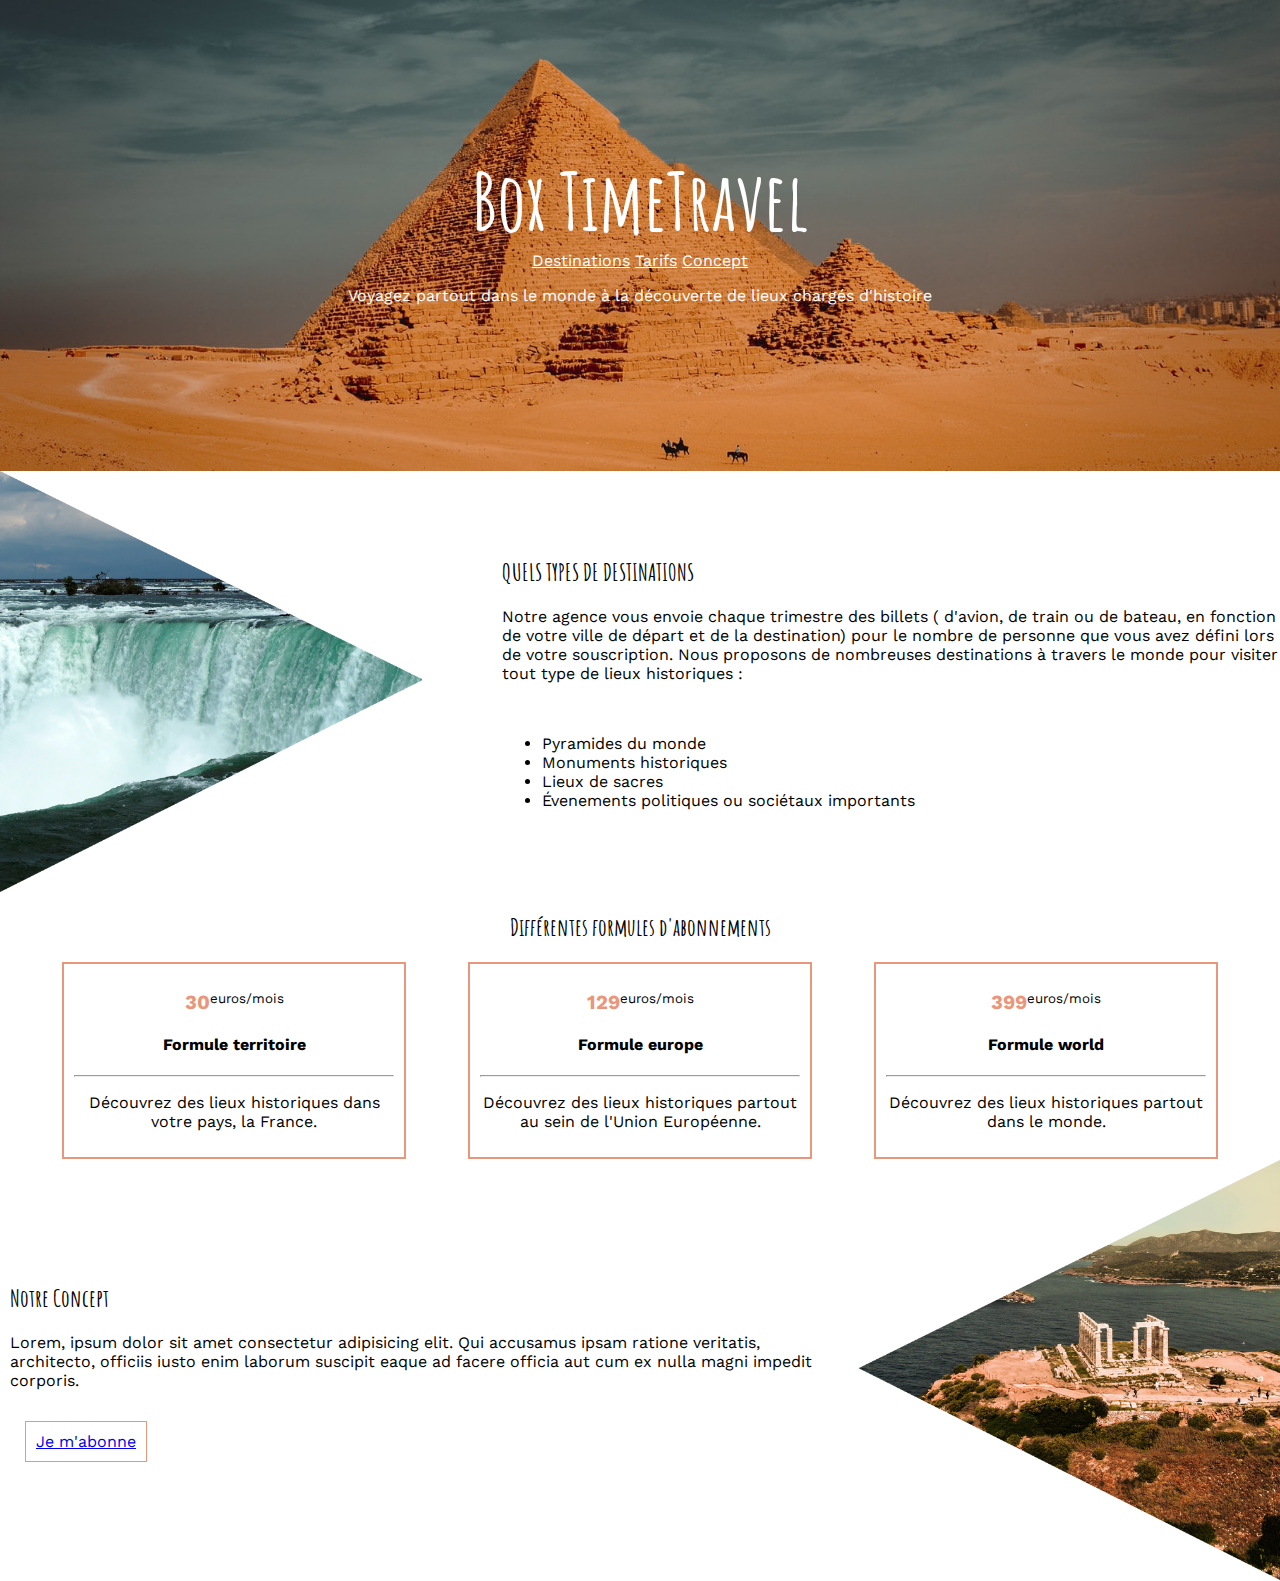
==== Box Time Travel/index.html @ f27ee83b "Exercice timeTravel" ====
<!DOCTYPE html>

<head>
    <meta charset="UTF-8">
    <meta http-equiv="X-UA-Compatible" content="IE=edge">
    <meta name="viewport" content="width=device-width, initial-scale=1.0">
    <link rel="stylesheet" href="style.css">
    <link rel="preconnect" href="https://fonts.googleapis.com">
    <link rel="preconnect" href="https://fonts.gstatic.com" crossorigin>
    <link href="https://fonts.googleapis.com/css2?family=Amatic+SC:wght@700&family=Work+Sans:wght@400;700&display=swap"
        rel="stylesheet">
    <title>Box TimeTravel</title>
</head>

<body>
    <header>
        <h1>Box TimeTravel</h1>
        <nav>
            <a href="#">Destinations</a>
            <a href="#">Tarifs</a>
            <a href="#">Concept</a>
        </nav>
        <p>Voyagez partout dans le monde à la découverte de lieux chargés d'histoire</p>
    </header>

    <main>
        <section id="destinations">
            <img src="img/niagara.png" alt="Photo des chutes du Niagara">
            <div>
                <h2>QUELS TYPES DE DESTINATIONS</h2>
                <p>Notre agence vous envoie chaque trimestre des billets ( d'avion, de train ou de bateau, en fonction
                    de
                    votre
                    ville de départ et de la destination) pour le nombre de personne que vous avez défini lors de votre
                    souscription. Nous proposons de nombreuses destinations à travers le monde pour visiter tout type de
                    lieux
                    historiques :</p>
                <br>
                <ul>
                    <li>Pyramides du monde</li>
                    <li>Monuments historiques</li>
                    <li>Lieux de sacres</li>
                    <li>Évenements politiques ou sociétaux importants</li>
                </ul>
            </div>
        </section>

        <section id="abonnements">
            <h2>Différentes formules d'abonnements</h2>
            <div>
                <article class="formule">
                    <p><strong>30</strong><sup>euros/mois</sup></p>
                    <h4>Formule territoire</h4>
                    <hr>
                    <p>Découvrez des lieux historiques dans votre pays, la France.</p>
                </article>

                <article class="formule">
                    <p><strong>129</strong><sup>euros/mois</sup></p>
                    <h4>Formule europe</h4>
                    <hr>
                    <p>Découvrez des lieux historiques partout au sein de l'Union Européenne.</p>
                </article>

                <article class="formule">
                    <p><strong>399</strong><sup>euros/mois</sup></p>
                    <h4>Formule world</h4>
                    <hr>
                    <p>Découvrez des lieux historiques partout dans le monde.</p>
                </article>
            </div>
        </section>

        <section id="concept">
            <div>
                <article>
                    <h2>Notre Concept</h2>
                    <p>Lorem, ipsum dolor sit amet consectetur adipisicing elit. Qui accusamus ipsam ratione veritatis,
                        architecto, officiis
                        iusto enim laborum suscipit eaque ad facere officia aut cum ex nulla magni impedit corporis.</p>
                    <a href="#">Je m'abonne</a>
                </article>
                <img src="img/grece.png" alt="Photo de la Grèce">
            </div>
        </section>

    </main>

</body>

</html>
---- Box Time Travel/style.css ----
/* CSS GENERAL */

body {
  margin: 0%;
  font-family: "Work Sans", sans-serif;
}

h1,
h2 {
  font-family: "Amatic SC", cursive;
}

h1 {
  font-size: 70px;
}

strong {
  font-weight: bold;
  color: darksalmon;
}

/* CSS PAR SECTION */

header {
  background: url(img/pyramides.jpeg);
  background-size: cover;
  background-position: center;
  padding: 150px 50px;
  color: white;
  text-align: center;
}

h1 {
  font-size: 80px;
  margin: 0;
}

nav a {
  color: white;
}

#destinations {
  display: flex;
  align-items: center;
}

#destinations img {
  width: 33%;
  padding-right: 80px;
}

.formule {
  width: 25%;
  border: darksalmon solid 2px;
  padding: 10px;
}

#abonnements div {
  display: flex;
  justify-content: space-evenly;
}

#abonnements div p,
h4 {
  text-align: center;
}

#abonnements div .formule p strong {
  font-size: 20px;
}

#abonnements div .formule p strong sup {
  font-size: 10px;
}

#abonnements h2 {
  text-align: center;
}

#concept img {
  width: 33%;
}

#concept div {
  display: flex;
  justify-content: space-between;
  align-items: center;
}

#concept div article {
  margin: 10px;
}

#concept div article a {
  border: darksalmon solid 1px;
  display: inline-block;
  margin: 15px;
  padding: 10px;
}
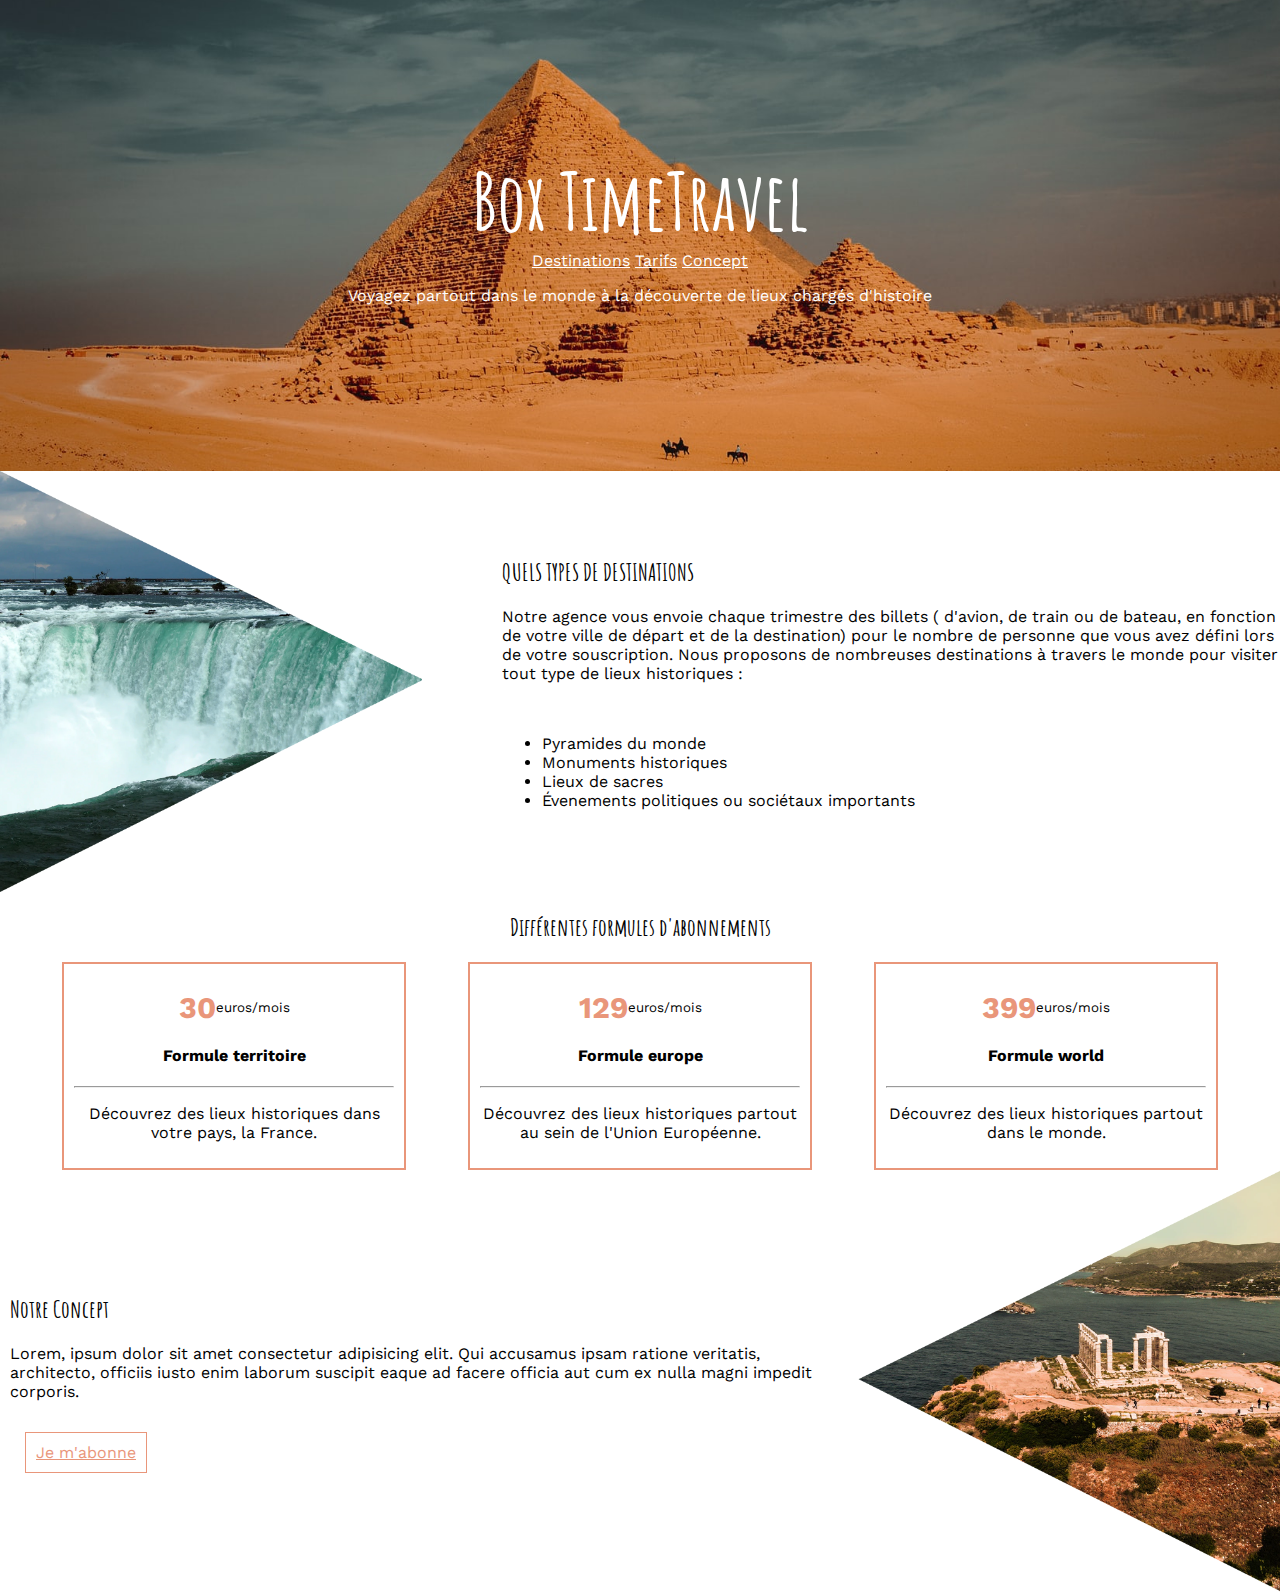
==== commit 0732f5f3: "Exercice Box TimeTravel 1.1" ====
--- a/Box Time Travel/index.html
+++ b/Box Time Travel/index.html
@@ -49,21 +49,21 @@
             <h2>Différentes formules d'abonnements</h2>
             <div>
                 <article class="formule">
-                    <p><strong>30</strong><sup>euros/mois</sup></p>
+                    <p><span>30</span><sup>euros/mois</sup></p>
                     <h4>Formule territoire</h4>
                     <hr>
                     <p>Découvrez des lieux historiques dans votre pays, la France.</p>
                 </article>
 
                 <article class="formule">
-                    <p><strong>129</strong><sup>euros/mois</sup></p>
+                    <p><span>129</span><sup>euros/mois</sup></p>
                     <h4>Formule europe</h4>
                     <hr>
                     <p>Découvrez des lieux historiques partout au sein de l'Union Européenne.</p>
                 </article>
 
                 <article class="formule">
-                    <p><strong>399</strong><sup>euros/mois</sup></p>
+                    <p><span>399</span><sup>euros/mois</sup></p>
                     <h4>Formule world</h4>
                     <hr>
                     <p>Découvrez des lieux historiques partout dans le monde.</p>
--- a/Box Time Travel/style.css
+++ b/Box Time Travel/style.css
@@ -14,9 +14,10 @@
   font-size: 70px;
 }
 
-strong {
+span {
   font-weight: bold;
   color: darksalmon;
+  font-size: 30px;
 }
 
 /* CSS PAR SECTION */
@@ -96,4 +97,5 @@
   display: inline-block;
   margin: 15px;
   padding: 10px;
+  color: darksalmon;
 }
